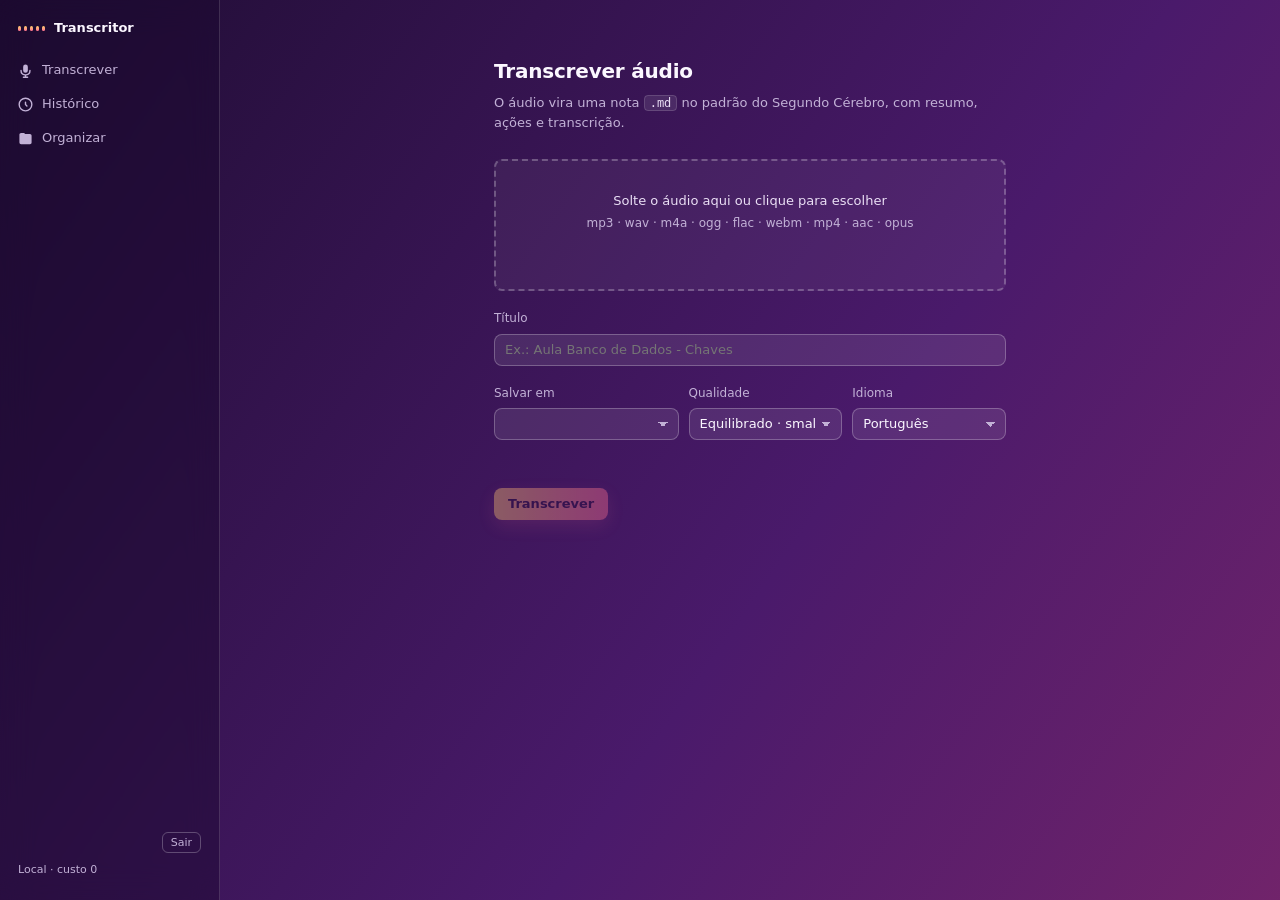
==== static/index.html @ c11c52fb "Transcritor versão login e senha, o fundo mais vivo e com opção de lixeira e excluir direto a nota n" ====
<!doctype html>
<html lang="pt-BR">
<head>
<meta charset="utf-8">
<meta name="viewport" content="width=device-width, initial-scale=1">
<title>Transcritor · Segundo Cérebro</title>
<link rel="stylesheet" href="/static/style.css">
</head>
<body>
<div class="app">
  <aside class="side">
    <div class="brand"><span class="eq" aria-hidden="true"><i></i><i></i><i></i><i></i><i></i></span>Transcritor</div>
    <nav>
      <button class="nav" data-nav="transcrever"><svg viewBox="0 0 16 16"><path d="M8 1.5a2.5 2.5 0 0 0-2.5 2.5v4a2.5 2.5 0 0 0 5 0V4A2.5 2.5 0 0 0 8 1.5Zm-4 6.5a.75.75 0 0 0-1.5 0 5.5 5.5 0 0 0 4.75 5.45V14.5h-1.5a.75.75 0 0 0 0 1.5h4.5a.75.75 0 0 0 0-1.5h-1.5v-1.05A5.5 5.5 0 0 0 13.5 8 .75.75 0 0 0 12 8a4 4 0 0 1-8 0Z"/></svg>Transcrever</button>
      <button class="nav" data-nav="historico"><svg viewBox="0 0 16 16"><path d="M8 2a6 6 0 1 0 0 12A6 6 0 0 0 8 2ZM.5 8a7.5 7.5 0 1 1 15 0 7.5 7.5 0 0 1-15 0Zm7.5-3.25a.75.75 0 0 1 .75.75v2.19l1.28 1.28a.75.75 0 1 1-1.06 1.06l-1.5-1.5A.75.75 0 0 1 7.25 8V5.5A.75.75 0 0 1 8 4.75Z"/></svg>Histórico<span class="badge" id="b-todas"></span></button>
      <button class="nav" data-nav="organizar"><svg viewBox="0 0 16 16"><path d="M1.5 3.75C1.5 2.78 2.28 2 3.25 2h2.5c.4 0 .78.16 1.06.44L7.62 3.25h5.13c.97 0 1.75.78 1.75 1.75v7.25c0 .97-.78 1.75-1.75 1.75H3.25A1.75 1.75 0 0 1 1.5 12.25v-8.5Z"/></svg>Organizar<span class="badge acc" id="b-pend"></span></button>
    </nav>
    <div class="side-foot"><div class="quem"><span id="user"></span><button id="sair" type="button">Sair</button></div>Local · custo 0</div>
  </aside>

  <main>
    <section id="v-transcrever" class="view">
      <div class="col">
        <h1>Transcrever áudio</h1>
        <p class="sub">O áudio vira uma nota <code>.md</code> no padrão do Segundo Cérebro, com resumo, ações e transcrição.</p>

        <div id="drop" tabindex="0">
          <div class="drop-t">Solte o áudio aqui ou clique para escolher</div>
          <div class="drop-s">mp3 · wav · m4a · ogg · flac · webm · mp4 · aac · opus</div>
          <div class="drop-f" id="arq"></div>
        </div>
        <input type="file" id="file" hidden accept="audio/*,video/mp4,.m4a,.opus,.flac">

        <label class="lbl">Título</label>
        <input type="text" id="titulo" placeholder="Ex.: Aula Banco de Dados - Chaves">

        <div class="grid3">
          <div><label class="lbl">Salvar em</label><select id="destino"></select></div>
          <div><label class="lbl">Qualidade</label>
            <select id="modelo">
              <option value="base">Rápido · base</option>
              <option value="small" selected>Equilibrado · small</option>
              <option value="medium">Preciso · medium</option>
            </select></div>
          <div><label class="lbl">Idioma</label>
            <select id="idioma"><option value="pt" selected>Português</option><option value="auto">Detectar</option><option value="en">Inglês</option></select></div>
        </div>
        <p class="hint" id="dica"></p>

        <button class="btn" id="go" disabled>Transcrever</button>
        <div id="barra"><i></i></div>
        <div id="msg"></div>
      </div>
    </section>

    <section id="v-historico" class="view hidden">
      <div class="split">
        <div class="list-pane">
          <div class="list-head">
            <input type="text" id="busca" placeholder="Buscar no histórico">
            <div class="chips" id="chips">
              <button class="chip" data-f="todas">Todas</button>
              <button class="chip" data-f="inbox">Para organizar</button>
              <button class="chip" data-f="organizada">Organizadas</button>
            </div>
          </div>
          <div id="lista"></div>
        </div>
        <div class="detail-pane" id="detalhe"></div>
      </div>
    </section>
  </main>
</div>
<dialog id="dlg-del">
  <h3>Excluir transcrição</h3>
  <p id="del-p"></p>
  <div class="op"><button class="btn" id="del-hist" type="button">Remover só do histórico</button>
    <small>A nota continua no Obsidian.</small></div>
  <div class="op" id="op-nota"><button class="btn perigo" id="del-nota" type="button">Excluir também a nota do Obsidian</button>
    <small>A nota vai para a lixeira do Obsidian (dá para restaurar) e o link no índice da área é removido.</small></div>
  <div id="del-msg" role="status"></div>
  <button class="btn ghost" id="del-cancel" type="button">Cancelar</button>
</dialog>
<script src="/static/fundo.js"></script>
<script src="/static/app.js"></script>
</body>
</html>
---- static/style.css ----
:root{
  --bg:#1f0d33;--panel:rgba(24,8,44,.42);--elev:rgba(255,255,255,.09);--hover:rgba(255,255,255,.07);--sel:rgba(255,255,255,.14);
  --line:rgba(255,255,255,.14);--line2:rgba(255,255,255,.25);
  --tx:#fbf7ff;--tx2:#eadff5;--mut:#c2b1d6;
  --acc:#ff6f91;--acc2:#ffb3c1;--ok:#6be3a4;--warn:#ffd36e;--err:#ff8a8a;
  --r:8px;
}
*{box-sizing:border-box}
html,body{height:100%}
body{margin:0;color:var(--tx);
  font:13px/1.55 Inter,"Segoe UI Variable","Segoe UI",system-ui,sans-serif;-webkit-font-smoothing:antialiased}
code{background:var(--elev);border:1px solid var(--line);border-radius:4px;padding:0 5px;font-size:12px;color:var(--tx2)}
.hidden{display:none!important}

.app{display:flex;height:100vh}
.side{width:220px;flex:none;background:var(--panel);border-right:1px solid var(--line);display:flex;flex-direction:column;padding:14px 10px}
.brand{display:flex;align-items:center;gap:9px;font-weight:600;font-size:13px;padding:4px 8px 16px}
.logo{width:18px;height:18px;border-radius:5px;background:linear-gradient(135deg,var(--acc),#9a7bff)}
nav{display:flex;flex-direction:column;gap:2px}
.nav{display:flex;align-items:center;gap:9px;width:100%;padding:6px 8px;border:0;background:none;color:var(--mut);
  font:inherit;font-weight:500;border-radius:var(--r);cursor:pointer;text-align:left}
.nav svg{width:15px;height:15px;fill:currentColor;flex:none}
.nav:hover{background:var(--hover);color:var(--tx2)}
.nav.on{background:var(--sel);color:var(--tx)}
.badge{margin-left:auto;font-size:11px;color:var(--mut)}
.badge.acc{color:var(--tx);background:var(--acc);border-radius:99px;padding:0 6px;min-width:18px;text-align:center}
.badge:empty{display:none}
.side-foot{margin-top:auto;padding:8px;color:var(--mut);font-size:11px}

main{flex:1;min-width:0;overflow:hidden}
.view{height:100%;overflow:auto}
.col{max-width:560px;margin:0 auto;padding:56px 24px 80px}
h1{font-size:20px;font-weight:600;margin:0 0 6px;letter-spacing:-.01em}
.sub{margin:0 0 26px;color:var(--mut)}

#drop{border:1px dashed var(--line2);border-radius:8px;padding:30px 16px;text-align:center;cursor:pointer;transition:.12s;outline:0}
#drop:hover,#drop.on,#drop:focus-visible{border-color:var(--acc);background:rgba(94,106,210,.06)}
.drop-t{color:var(--tx2);font-weight:500}
.drop-s{color:var(--mut);font-size:12px;margin-top:3px}
.drop-f{color:var(--acc2);margin-top:8px;min-height:18px}

.lbl{display:block;color:var(--mut);font-size:12px;margin:18px 0 6px}
input[type=text],select{width:100%;height:32px;padding:0 10px;border-radius:var(--r);border:1px solid var(--line2);
  background:var(--elev);color:var(--tx);font:inherit;outline:0;transition:.12s}
input[type=text]:focus,select:focus{border-color:var(--acc)}
select{appearance:none;background-image:linear-gradient(45deg,transparent 50%,var(--mut) 50%),linear-gradient(135deg,var(--mut) 50%,transparent 50%);
  background-position:calc(100% - 15px) 13px,calc(100% - 10px) 13px;background-size:5px 5px;background-repeat:no-repeat;padding-right:26px}
option,optgroup{background:#2a1240;color:var(--tx)}
.grid3{display:grid;grid-template-columns:1.2fr 1fr 1fr;gap:10px}
@media(max-width:700px){.grid3{grid-template-columns:1fr}}
.hint{color:var(--mut);font-size:12px;margin:10px 0 0;min-height:18px}

.btn{margin-top:20px;height:32px;padding:0 14px;border:0;border-radius:var(--r);background:var(--acc);color:#fff;
  font:inherit;font-weight:500;cursor:pointer;transition:.12s}
.btn:hover:not(:disabled){background:var(--acc2)}
.btn:disabled{opacity:.4;cursor:not-allowed}
.btn.ghost{background:var(--elev);border:1px solid var(--line2);color:var(--tx2)}
.btn.ghost:hover:not(:disabled){background:var(--sel)}
#barra{height:3px;background:var(--elev);border-radius:99px;overflow:hidden;margin-top:18px;display:none}
#barra i{display:block;height:100%;width:0;background:var(--acc);transition:width .4s}
#msg{margin-top:10px;color:var(--mut);min-height:20px}
#msg.ok{color:var(--ok)}#msg.err{color:var(--err)}
#msg a{color:var(--acc2);cursor:pointer;text-decoration:none}
#msg a:hover{text-decoration:underline}

.split{display:flex;height:100%}
.list-pane{width:340px;flex:none;border-right:1px solid var(--line);display:flex;flex-direction:column;min-height:0}
.list-head{padding:14px 12px 10px;border-bottom:1px solid var(--line)}
.chips{display:flex;gap:6px;margin-top:10px;flex-wrap:wrap}
.chip{border:1px solid var(--line2);background:none;color:var(--mut);font:inherit;font-size:12px;border-radius:99px;padding:2px 10px;cursor:pointer}
.chip:hover{color:var(--tx2)}
.chip.on{background:var(--sel);color:var(--tx);border-color:var(--line2)}
#lista{overflow:auto;flex:1}
.row{display:block;width:100%;text-align:left;border:0;border-bottom:1px solid var(--line);background:none;color:inherit;font:inherit;padding:11px 14px;cursor:pointer}
.row:hover{background:var(--hover)}
.row.on{background:var(--sel)}
.row-t{display:flex;align-items:center;gap:8px;font-weight:500}
.row-t span.t{white-space:nowrap;overflow:hidden;text-overflow:ellipsis}
.dot{width:7px;height:7px;border-radius:50%;flex:none}
.dot.inbox{background:var(--warn)}.dot.organizada{background:var(--ok)}.dot.ausente{background:var(--err)}
.row-m{color:var(--mut);font-size:12px;margin-top:2px;padding-left:15px;white-space:nowrap;overflow:hidden;text-overflow:ellipsis}
.vazio{color:var(--mut);padding:28px 18px;text-align:center}

.detail-pane{flex:1;min-width:0;overflow:auto}
.det{max-width:720px;padding:34px 36px 80px}
.det h2{font-size:18px;font-weight:600;margin:0 0 6px;letter-spacing:-.01em}
.meta{color:var(--mut);font-size:12px;display:flex;gap:8px;flex-wrap:wrap;align-items:center}
.tag{background:var(--elev);border:1px solid var(--line);border-radius:4px;padding:0 6px;font-size:11px;color:var(--mut)}
.det h3{font-size:12px;font-weight:500;color:var(--mut);margin:26px 0 8px;text-transform:uppercase;letter-spacing:.04em}
.det ul{margin:0;padding:0;list-style:none}
.det li{padding:6px 0;border-bottom:1px solid var(--line);color:var(--tx2)}
.det li.ac:before{content:"";display:inline-block;width:11px;height:11px;border:1px solid var(--line2);border-radius:3px;margin-right:9px;vertical-align:-1px}
.nota-fraca{color:var(--mut);font-size:12px;margin-top:6px}
details{margin-top:6px}
summary{cursor:pointer;color:var(--tx2);padding:4px 0}
.par{color:var(--tx2);margin:10px 0}
.par b{color:var(--mut);font-weight:500;font-variant-numeric:tabular-nums;margin-right:6px}
.org{margin-top:30px;padding:16px;border:1px solid var(--line);border-radius:8px;background:var(--panel)}
.org .lbl{margin-top:0}
.org .atual{color:var(--mut);font-size:12px;margin-bottom:12px}
.org .ac-row{display:flex;gap:10px;align-items:center}
.org .btn{margin-top:0;flex:none}
.org .res{margin-top:10px;font-size:12px;min-height:16px}
.org .res.ok{color:var(--ok)}.org .res.err{color:var(--err)}

/* ===== visual vivo: degradê, vidro e ícones de som ===== */
body{background:linear-gradient(125deg,#1f0d33 0%,#4a1a6b 28%,#8c2a6a 58%,#0f7d78 100%);
  background-size:220% 220%;background-attachment:fixed;animation:fluxo 24s ease-in-out infinite alternate}
@keyframes fluxo{from{background-position:0% 30%}to{background-position:100% 70%}}
.app{position:relative;z-index:1}
.side{backdrop-filter:blur(16px);-webkit-backdrop-filter:blur(16px)}
.list-pane{background:rgba(24,8,44,.22)}
.org{background:rgba(24,8,44,.4);backdrop-filter:blur(8px)}
#drop{background:rgba(255,255,255,.05);border-width:2px}
#drop:hover,#drop.on,#drop:focus-visible{border-color:var(--warn);background:rgba(255,211,110,.1)}
.drop-f{color:var(--warn)}
.btn{background:linear-gradient(90deg,#ffc371,#ff6f91);color:#2a0f3a;font-weight:600;box-shadow:0 6px 18px rgba(255,111,145,.3)}
.btn:hover:not(:disabled){background:linear-gradient(90deg,#ffd08a,#ff86a4);transform:translateY(-1px)}
.badge.acc{background:linear-gradient(90deg,#ffc371,#ff6f91);color:#2a0f3a;font-weight:600}
.logo{background:linear-gradient(135deg,#ffc371,#ff6f91)}
#barra i{background:linear-gradient(90deg,#2fe0c8,#ffd36e,#ff6f91);background-size:200% 100%;animation:brilho 2s linear infinite}
@keyframes brilho{to{background-position:200% 0}}
input[type=text]:focus,select:focus{border-color:var(--warn)}

.eq{display:flex;align-items:center;gap:3px;height:20px}
.eq i{width:3px;border-radius:2px;background:linear-gradient(#ffd36e,#ff6f91);height:5px;animation:eq 1.1s ease-in-out infinite}
.eq i:nth-child(2){animation-delay:-.25s}.eq i:nth-child(3){animation-delay:-.5s}
.eq i:nth-child(4){animation-delay:-.75s}.eq i:nth-child(5){animation-delay:-.1s}
@keyframes eq{0%,100%{height:4px}50%{height:18px}}

#fundo{position:fixed;inset:0;overflow:hidden;pointer-events:none;z-index:0}
#fundo svg{position:absolute;fill:none;stroke:#fff;stroke-width:1.5;stroke-linecap:round;stroke-linejoin:round;
  opacity:0;animation:sobe linear infinite}
@keyframes sobe{
  0%{transform:translateY(0) rotate(var(--r0));opacity:0}
  12%,88%{opacity:var(--o)}
  100%{transform:translateY(-115vh) rotate(var(--r1));opacity:0}
}
@media (prefers-reduced-motion:reduce){*{animation:none!important;transition:none!important}#fundo{display:none}}

/* ===== v3: fundo interativo, lixeira, modal de exclusão e login ===== */
#fundo .ic{position:absolute;will-change:transform}
#fundo svg{position:static;display:block}
.row-wrap{position:relative;border-bottom:1px solid var(--line)}
.row-wrap .row{border-bottom:0;padding-right:48px}
.lixo{position:absolute;right:8px;top:50%;transform:translateY(-50%);width:30px;height:30px;border:0;border-radius:8px;
  background:none;color:var(--mut);cursor:pointer;display:grid;place-items:center;opacity:.6;transition:.15s}
.lixo svg{width:16px;height:16px;fill:none;stroke:currentColor;stroke-width:1.7;stroke-linecap:round;stroke-linejoin:round}
.row-wrap:hover .lixo,.lixo:focus-visible{opacity:1}
.lixo:hover{background:rgba(255,138,138,.2);color:var(--err)}

dialog{width:min(440px,92vw);border:1px solid var(--line2);border-radius:18px;padding:24px;color:var(--tx);
  background:linear-gradient(160deg,#3a1559,#2a1240);box-shadow:0 30px 80px rgba(0,0,0,.55)}
dialog::backdrop{background:rgba(15,5,30,.6);backdrop-filter:blur(4px)}
dialog h3{margin:0 0 6px;font-size:16px}
dialog p{margin:0 0 6px;color:var(--tx2)}
dialog .op{margin-top:14px}
dialog .op small{display:block;color:var(--mut);margin-top:6px;font-size:12px}
dialog .btn{margin-top:0;width:100%;height:36px}
dialog .btn.perigo{background:rgba(255,138,138,.16);color:#ffb3b3;border:1px solid rgba(255,138,138,.5);box-shadow:none}
dialog .btn.perigo:hover:not(:disabled){background:rgba(255,138,138,.3);transform:none}
dialog .btn.ghost{margin-top:16px}
#del-msg{margin-top:12px;color:var(--warn);min-height:16px;font-size:12px}

.quem{display:flex;align-items:center;justify-content:space-between;gap:8px;margin-bottom:8px;color:var(--tx2);font-size:12px}
.quem span{overflow:hidden;text-overflow:ellipsis;white-space:nowrap}
.quem button{border:1px solid var(--line2);background:none;color:var(--mut);border-radius:6px;padding:1px 8px;font:inherit;font-size:11px;cursor:pointer}
.quem button:hover{color:var(--tx);background:var(--hover)}

.auth-wrap{position:relative;z-index:1;min-height:100vh;display:grid;place-items:center;padding:24px}
.auth-card{width:min(420px,100%);padding:34px 32px 28px;border-radius:24px;border:1px solid var(--line2);
  background:rgba(24,8,44,.5);backdrop-filter:blur(20px);-webkit-backdrop-filter:blur(20px);box-shadow:0 30px 80px rgba(10,3,30,.5)}
.auth-card .eq.grande{height:44px;gap:5px;justify-content:center;margin-bottom:14px}
.auth-card .eq.grande i{width:6px;height:8px;animation-name:eqg}
@keyframes eqg{0%,100%{height:8px}50%{height:40px}}
.auth-card .eq i:nth-child(6){animation-delay:-.4s}.auth-card .eq i:nth-child(7){animation-delay:-.65s}
.auth-card h1{text-align:center;font-size:24px}
.auth-card .sub{text-align:center;margin-bottom:12px}
.auth-card input[type=text],.auth-card input[type=password]{width:100%;height:40px;padding:0 12px;border-radius:var(--r);
  border:1px solid var(--line2);background:var(--elev);color:var(--tx);font:inherit;outline:0;transition:.12s}
.auth-card input:focus{border-color:var(--warn)}
.senha{position:relative}
.senha input{padding-right:76px!important}
.senha button{position:absolute;right:6px;top:6px;height:28px;padding:0 10px;border:0;border-radius:6px;background:var(--sel);color:var(--tx2);font:inherit;font-size:11px;cursor:pointer}
.lembrar{display:flex;align-items:center;gap:8px;margin-top:16px;color:var(--mut);font-size:12px;cursor:pointer}
.lembrar input{accent-color:#ff6f91}
.auth-card .btn{width:100%;height:42px;margin-top:18px}
#amsg{margin-top:10px;min-height:18px;color:var(--err);text-align:center}
.nota{margin:8px 0 0;color:var(--mut);font-size:11.5px;text-align:center;line-height:1.5}
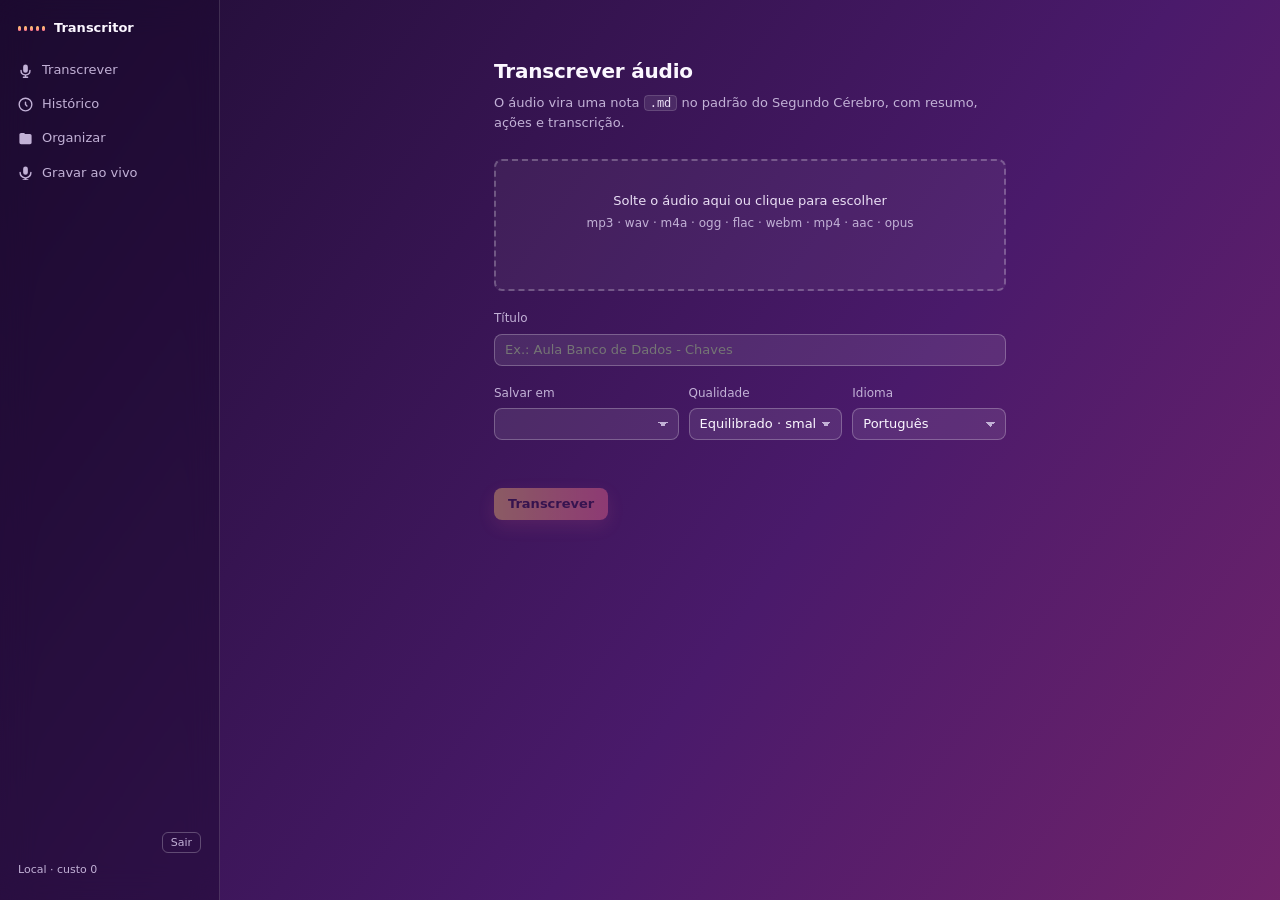
==== commit 4eccb9b4: "usando o Codex do OpenAI para fazer essa parte do microfone + transcição em tempo real" ====
--- a/static/index.html
+++ b/static/index.html
@@ -14,6 +14,7 @@
       <button class="nav" data-nav="transcrever"><svg viewBox="0 0 16 16"><path d="M8 1.5a2.5 2.5 0 0 0-2.5 2.5v4a2.5 2.5 0 0 0 5 0V4A2.5 2.5 0 0 0 8 1.5Zm-4 6.5a.75.75 0 0 0-1.5 0 5.5 5.5 0 0 0 4.75 5.45V14.5h-1.5a.75.75 0 0 0 0 1.5h4.5a.75.75 0 0 0 0-1.5h-1.5v-1.05A5.5 5.5 0 0 0 13.5 8 .75.75 0 0 0 12 8a4 4 0 0 1-8 0Z"/></svg>Transcrever</button>
       <button class="nav" data-nav="historico"><svg viewBox="0 0 16 16"><path d="M8 2a6 6 0 1 0 0 12A6 6 0 0 0 8 2ZM.5 8a7.5 7.5 0 1 1 15 0 7.5 7.5 0 0 1-15 0Zm7.5-3.25a.75.75 0 0 1 .75.75v2.19l1.28 1.28a.75.75 0 1 1-1.06 1.06l-1.5-1.5A.75.75 0 0 1 7.25 8V5.5A.75.75 0 0 1 8 4.75Z"/></svg>Histórico<span class="badge" id="b-todas"></span></button>
       <button class="nav" data-nav="organizar"><svg viewBox="0 0 16 16"><path d="M1.5 3.75C1.5 2.78 2.28 2 3.25 2h2.5c.4 0 .78.16 1.06.44L7.62 3.25h5.13c.97 0 1.75.78 1.75 1.75v7.25c0 .97-.78 1.75-1.75 1.75H3.25A1.75 1.75 0 0 1 1.5 12.25v-8.5Z"/></svg>Organizar<span class="badge acc" id="b-pend"></span></button>
+      <button class="nav" data-nav="ao-vivo"><svg viewBox="0 0 16 16"><path d="M8 1.5a2.5 2.5 0 0 0-2.5 2.5v4a2.5 2.5 0 0 0 5 0V4A2.5 2.5 0 0 0 8 1.5ZM3 8a.75.75 0 0 0-1.5 0A6.5 6.5 0 0 0 7 14.38v.87H5.5a.75.75 0 0 0 0 1.5h5a.75.75 0 0 0 0-1.5H9v-.87A6.5 6.5 0 0 0 14.5 8a.75.75 0 0 0-1.5 0 5 5 0 0 1-10 0Z"/></svg>Gravar ao vivo</button>
     </nav>
     <div class="side-foot"><div class="quem"><span id="user"></span><button id="sair" type="button">Sair</button></div>Local · custo 0</div>
   </aside>
@@ -69,6 +70,28 @@
         <div class="detail-pane" id="detalhe"></div>
       </div>
     </section>
+    <section id="v-ao-vivo" class="view hidden">
+      <div class="col live-col">
+        <h1>Gravar e transcrever ao vivo</h1>
+        <p class="sub">Escolha o microfone, o áudio do computador ou os dois. A transcrição aparece enquanto você fala.</p>
+        <div class="live-card">
+          <label class="lbl">Fonte de áudio</label>
+          <select id="av-fonte"><option value="mic">Microfone</option><option value="sistema">Computador (tela ou guia)</option><option value="ambos" selected>Microfone + computador</option></select>
+          <div class="grid3">
+            <div><label class="lbl">Salvar em</label><select id="av-destino"></select></div>
+            <div><label class="lbl">Qualidade</label><select id="av-modelo"><option value="tiny">Rápida · tiny</option><option value="base" selected>Equilibrada · base</option><option value="small">Precisa · small</option></select></div>
+            <div><label class="lbl">Idioma</label><select id="av-idioma"><option value="pt" selected>Português</option><option value="auto">Detectar</option><option value="en">Inglês</option></select></div>
+          </div>
+          <label class="lbl">Título</label><input type="text" id="av-titulo" placeholder="Ex.: Reunião de projeto">
+          <p class="hint" id="av-dica"></p>
+          <label class="check"><input type="checkbox" id="av-guardar" checked> Guardar também o áudio para baixar no final</label>
+          <div id="av-vu" class="vu" aria-label="Nível do áudio"></div>
+          <div class="live-status"><b id="av-tempo">00:00</b><span id="av-estado">Pronto para iniciar</span></div>
+          <button class="btn" id="av-ini">Iniciar gravação</button><button class="btn perigo" id="av-parar" hidden>Parar e salvar</button><button class="btn ghost" id="av-desc" hidden>Descartar</button>
+          <div id="av-msg"></div><div id="av-live" class="live-text"><div class="vazio">A transcrição aparecerá aqui.</div></div><div id="av-fim"></div>
+        </div>
+      </div>
+    </section>
   </main>
 </div>
 <dialog id="dlg-del">
@@ -83,5 +106,6 @@
 </dialog>
 <script src="/static/fundo.js"></script>
 <script src="/static/app.js"></script>
+<script src="/static/aovivo.js"></script>
 </body>
 </html>
--- a/static/style.css
+++ b/static/style.css
@@ -49,6 +49,23 @@
 .grid3{display:grid;grid-template-columns:1.2fr 1fr 1fr;gap:10px}
 @media(max-width:700px){.grid3{grid-template-columns:1fr}}
 .hint{color:var(--mut);font-size:12px;margin:10px 0 0;min-height:18px}
+.live-col{max-width:760px}
+.live-card{padding:20px;border:1px solid var(--line);border-radius:14px;background:rgba(24,8,44,.38);backdrop-filter:blur(10px)}
+.check{display:flex;align-items:center;gap:8px;margin-top:16px;color:var(--tx2);font-size:12px}
+.check input{accent-color:var(--acc)}
+.vu{height:52px;display:flex;align-items:end;gap:3px;margin:24px 0 10px;padding:0 4px;border-bottom:1px solid var(--line)}
+.vu i{flex:1;min-width:2px;height:4px;border-radius:3px 3px 0 0;background:linear-gradient(#2fe0c8,#ff6f91);transition:height .08s}
+.live-status{display:flex;align-items:center;gap:12px;color:var(--mut);font-size:12px}
+.live-status b{font-size:18px;color:var(--tx);font-variant-numeric:tabular-nums}
+#av-parar{background:rgba(255,138,138,.2);color:#ffd0d0;border:1px solid rgba(255,138,138,.5);box-shadow:none}
+#av-desc{margin-left:8px}
+#av-msg{min-height:20px;margin-top:12px;color:var(--mut)}
+#av-msg.err{color:var(--err)}
+.live-text{height:260px;overflow:auto;margin-top:14px;padding:12px 14px;border:1px solid var(--line);border-radius:8px;background:rgba(0,0,0,.12);color:var(--tx2)}
+.live-text p{margin:0;padding:7px 0;border-bottom:1px solid var(--line)}
+.live-text p b{color:var(--acc2);font-variant-numeric:tabular-nums;margin-right:8px}
+#av-fim{margin-top:12px;color:var(--ok);display:flex;gap:12px;flex-wrap:wrap}
+#av-fim a{color:var(--acc2);cursor:pointer}
 
 .btn{margin-top:20px;height:32px;padding:0 14px;border:0;border-radius:var(--r);background:var(--acc);color:#fff;
   font:inherit;font-weight:500;cursor:pointer;transition:.12s}
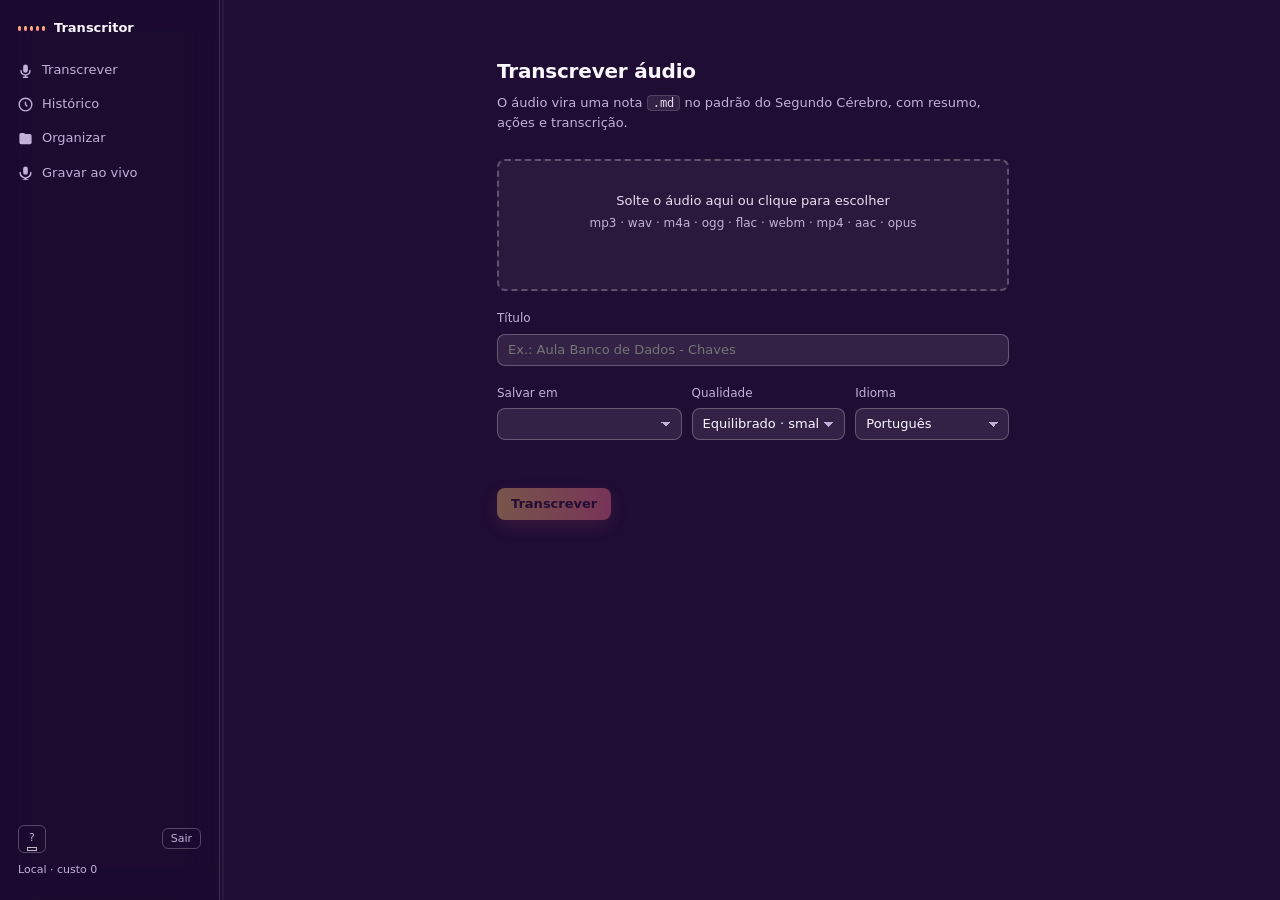
==== commit 616ae7ed: "Ajustes nos layouts e tambem nos usuarios, agora deixar publico" ====
--- a/static/index.html
+++ b/static/index.html
@@ -16,8 +16,9 @@
       <button class="nav" data-nav="organizar"><svg viewBox="0 0 16 16"><path d="M1.5 3.75C1.5 2.78 2.28 2 3.25 2h2.5c.4 0 .78.16 1.06.44L7.62 3.25h5.13c.97 0 1.75.78 1.75 1.75v7.25c0 .97-.78 1.75-1.75 1.75H3.25A1.75 1.75 0 0 1 1.5 12.25v-8.5Z"/></svg>Organizar<span class="badge acc" id="b-pend"></span></button>
       <button class="nav" data-nav="ao-vivo"><svg viewBox="0 0 16 16"><path d="M8 1.5a2.5 2.5 0 0 0-2.5 2.5v4a2.5 2.5 0 0 0 5 0V4A2.5 2.5 0 0 0 8 1.5ZM3 8a.75.75 0 0 0-1.5 0A6.5 6.5 0 0 0 7 14.38v.87H5.5a.75.75 0 0 0 0 1.5h5a.75.75 0 0 0 0-1.5H9v-.87A6.5 6.5 0 0 0 14.5 8a.75.75 0 0 0-1.5 0 5 5 0 0 1-10 0Z"/></svg>Gravar ao vivo</button>
     </nav>
-    <div class="side-foot"><div class="quem"><span id="user"></span><button id="sair" type="button">Sair</button></div>Local · custo 0</div>
+    <div class="side-foot"><div class="quem"><button class="avatar" id="perfil-btn" type="button"><span id="avatar-letra">?</span><img id="avatar-img" alt=""></button><span id="user"></span><button id="sair" type="button">Sair</button></div>Local · custo 0</div>
   </aside>
+  <div class="resize-handle" id="resize-handle" role="separator" aria-label="Ajustar largura da barra lateral" tabindex="0"></div>
 
   <main>
     <section id="v-transcrever" class="view">
@@ -57,7 +58,7 @@
     <section id="v-historico" class="view hidden">
       <div class="split">
         <div class="list-pane">
-          <div class="list-head">
+          <div class="list-head"><div class="organizar-acoes"><b>Organização</b><button class="btn ghost" id="nova-pasta" type="button">+ Nova pasta</button><button class="btn ghost" id="importar-pastas" type="button">Selecionar pasta do computador</button><input id="pasta-computador" type="file" webkitdirectory directory multiple hidden><small>As subpastas serão importadas para o espaço deste usuário.</small></div>
             <input type="text" id="busca" placeholder="Buscar no histórico">
             <div class="chips" id="chips">
               <button class="chip" data-f="todas">Todas</button>
@@ -104,6 +105,14 @@
   <div id="del-msg" role="status"></div>
   <button class="btn ghost" id="del-cancel" type="button">Cancelar</button>
 </dialog>
+<dialog id="dlg-perfil">
+  <h3>Perfil e aparência</h3>
+  <div class="perfil-top"><button class="avatar grande" id="perfil-foto-btn" type="button"><span id="perfil-letra">?</span><img id="perfil-img" alt=""></button><div><b id="perfil-nome"></b><p>Preferências deste usuário</p></div></div>
+  <input id="perfil-arquivo" type="file" accept="image/png,image/jpeg,image/webp" hidden>
+  <label class="lbl" for="tema">Tema</label>
+  <select id="tema"><option value="aurora">Aurora</option><option value="oceano">Oceano profissional</option><option value="grafite">Grafite executivo</option><option value="floresta">Floresta calma</option><option value="neon">Neon criativo</option><option value="papel">Papel claro</option></select>
+  <div id="perfil-msg"></div><button class="btn" id="perfil-salvar" type="button">Salvar preferências</button><button class="btn ghost" id="perfil-fechar" type="button">Fechar</button>
+</dialog>
 <script src="/static/fundo.js"></script>
 <script src="/static/app.js"></script>
 <script src="/static/aovivo.js"></script>
--- a/static/style.css
+++ b/static/style.css
@@ -3,17 +3,23 @@
   --line:rgba(255,255,255,.14);--line2:rgba(255,255,255,.25);
   --tx:#fbf7ff;--tx2:#eadff5;--mut:#c2b1d6;
   --acc:#ff6f91;--acc2:#ffb3c1;--ok:#6be3a4;--warn:#ffd36e;--err:#ff8a8a;
-  --r:8px;
+  --button:linear-gradient(90deg,#ffc371,#ff6f91);--button-hover:linear-gradient(90deg,#ffd08a,#ff86a4);--button-tx:#2a0f3a;
+  --progress:linear-gradient(90deg,#2fe0c8,#ffd36e,#ff6f91);--shadow:0 12px 30px rgba(10,3,30,.16);--shadow-soft:0 8px 20px rgba(10,3,30,.12);--shadow-button:0 6px 18px rgba(255,111,145,.3);--shadow-dialog:0 30px 80px rgba(10,3,30,.5);--dialog:linear-gradient(160deg,#3a1559,#2a1240);
+  --r:8px;--font:Inter,"Segoe UI Variable","Segoe UI",system-ui,sans-serif;
 }
 *{box-sizing:border-box}
 html,body{height:100%}
 body{margin:0;color:var(--tx);
-  font:13px/1.55 Inter,"Segoe UI Variable","Segoe UI",system-ui,sans-serif;-webkit-font-smoothing:antialiased}
+  font:13px/1.55 var(--font);-webkit-font-smoothing:antialiased}
 code{background:var(--elev);border:1px solid var(--line);border-radius:4px;padding:0 5px;font-size:12px;color:var(--tx2)}
 .hidden{display:none!important}
 
 .app{display:flex;height:100vh}
 .side{width:220px;flex:none;background:var(--panel);border-right:1px solid var(--line);display:flex;flex-direction:column;padding:14px 10px}
+.resize-handle{width:6px;flex:none;cursor:col-resize;background:transparent;position:relative;z-index:4}
+.resize-handle:after{content:"";position:absolute;top:0;bottom:0;left:2px;width:2px;border-radius:2px;background:var(--line2);opacity:.2;transition:.15s}
+.resize-handle:hover:after,.resize-handle:focus-visible:after,.app.redimensionando .resize-handle:after{opacity:1;background:var(--acc)}
+.app.redimensionando{user-select:none;cursor:col-resize}.app.redimensionando main{pointer-events:none}
 .brand{display:flex;align-items:center;gap:9px;font-weight:600;font-size:13px;padding:4px 8px 16px}
 .logo{width:18px;height:18px;border-radius:5px;background:linear-gradient(135deg,var(--acc),#9a7bff)}
 nav{display:flex;flex-direction:column;gap:2px}
@@ -48,9 +54,10 @@
 option,optgroup{background:#2a1240;color:var(--tx)}
 .grid3{display:grid;grid-template-columns:1.2fr 1fr 1fr;gap:10px}
 @media(max-width:700px){.grid3{grid-template-columns:1fr}}
+@media(max-width:700px){.resize-handle{display:none}.side{width:220px}}
 .hint{color:var(--mut);font-size:12px;margin:10px 0 0;min-height:18px}
 .live-col{max-width:760px}
-.live-card{padding:20px;border:1px solid var(--line);border-radius:14px;background:rgba(24,8,44,.38);backdrop-filter:blur(10px)}
+.live-card{padding:20px;border:1px solid var(--line);border-radius:14px;background:var(--panel);backdrop-filter:blur(10px);box-shadow:var(--shadow)}
 .check{display:flex;align-items:center;gap:8px;margin-top:16px;color:var(--tx2);font-size:12px}
 .check input{accent-color:var(--acc)}
 .vu{height:52px;display:flex;align-items:end;gap:3px;margin:24px 0 10px;padding:0 4px;border-bottom:1px solid var(--line)}
@@ -62,6 +69,10 @@
 #av-msg{min-height:20px;margin-top:12px;color:var(--mut)}
 #av-msg.err{color:var(--err)}
 .live-text{height:260px;overflow:auto;margin-top:14px;padding:12px 14px;border:1px solid var(--line);border-radius:8px;background:rgba(0,0,0,.12);color:var(--tx2)}
+.live-text .legenda-pendente{color:var(--mut);font-style:italic;animation:legenda-pulsar 1.2s ease-in-out infinite}
+.interpretacao-ia{padding:12px 14px;border:1px solid var(--line);border-left:3px solid var(--acc2);border-radius:8px;background:var(--elev);color:var(--tx2);box-shadow:var(--shadow-soft)}
+.interpretacao-ia p{margin:6px 0}
+@keyframes legenda-pulsar{50%{opacity:.45}}
 .live-text p{margin:0;padding:7px 0;border-bottom:1px solid var(--line)}
 .live-text p b{color:var(--acc2);font-variant-numeric:tabular-nums;margin-right:8px}
 #av-fim{margin-top:12px;color:var(--ok);display:flex;gap:12px;flex-wrap:wrap}
@@ -83,6 +94,7 @@
 .split{display:flex;height:100%}
 .list-pane{width:340px;flex:none;border-right:1px solid var(--line);display:flex;flex-direction:column;min-height:0}
 .list-head{padding:14px 12px 10px;border-bottom:1px solid var(--line)}
+.organizar-acoes{padding:4px 0 12px;margin-bottom:10px;border-bottom:1px solid var(--line);display:flex;gap:6px;flex-wrap:wrap;align-items:center}.organizar-acoes b{width:100%;font-size:13px}.organizar-acoes .btn{margin-top:0;font-size:11px}.organizar-acoes small{width:100%;color:var(--mut);font-size:11px}
 .chips{display:flex;gap:6px;margin-top:10px;flex-wrap:wrap}
 .chip{border:1px solid var(--line2);background:none;color:var(--mut);font:inherit;font-size:12px;border-radius:99px;padding:2px 10px;cursor:pointer}
 .chip:hover{color:var(--tx2)}
@@ -121,7 +133,7 @@
 .org .res.ok{color:var(--ok)}.org .res.err{color:var(--err)}
 
 /* ===== visual vivo: degradê, vidro e ícones de som ===== */
-body{background:linear-gradient(125deg,#1f0d33 0%,#4a1a6b 28%,#8c2a6a 58%,#0f7d78 100%);
+body{background:var(--bg);
   background-size:220% 220%;background-attachment:fixed;animation:fluxo 24s ease-in-out infinite alternate}
 @keyframes fluxo{from{background-position:0% 30%}to{background-position:100% 70%}}
 .app{position:relative;z-index:1}
@@ -131,11 +143,11 @@
 #drop{background:rgba(255,255,255,.05);border-width:2px}
 #drop:hover,#drop.on,#drop:focus-visible{border-color:var(--warn);background:rgba(255,211,110,.1)}
 .drop-f{color:var(--warn)}
-.btn{background:linear-gradient(90deg,#ffc371,#ff6f91);color:#2a0f3a;font-weight:600;box-shadow:0 6px 18px rgba(255,111,145,.3)}
-.btn:hover:not(:disabled){background:linear-gradient(90deg,#ffd08a,#ff86a4);transform:translateY(-1px)}
+.btn{background:var(--button);color:var(--button-tx);font-weight:600;box-shadow:var(--shadow-button)}
+.btn:hover:not(:disabled){background:var(--button-hover);transform:translateY(-1px)}
 .badge.acc{background:linear-gradient(90deg,#ffc371,#ff6f91);color:#2a0f3a;font-weight:600}
-.logo{background:linear-gradient(135deg,#ffc371,#ff6f91)}
-#barra i{background:linear-gradient(90deg,#2fe0c8,#ffd36e,#ff6f91);background-size:200% 100%;animation:brilho 2s linear infinite}
+.logo{background:var(--button)}
+#barra i{background:var(--progress);background-size:200% 100%;animation:brilho 2s linear infinite}
 @keyframes brilho{to{background-position:200% 0}}
 input[type=text]:focus,select:focus{border-color:var(--warn)}
 
@@ -167,7 +179,7 @@
 .lixo:hover{background:rgba(255,138,138,.2);color:var(--err)}
 
 dialog{width:min(440px,92vw);border:1px solid var(--line2);border-radius:18px;padding:24px;color:var(--tx);
-  background:linear-gradient(160deg,#3a1559,#2a1240);box-shadow:0 30px 80px rgba(0,0,0,.55)}
+  background:var(--dialog);box-shadow:var(--shadow-dialog)}
 dialog::backdrop{background:rgba(15,5,30,.6);backdrop-filter:blur(4px)}
 dialog h3{margin:0 0 6px;font-size:16px}
 dialog p{margin:0 0 6px;color:var(--tx2)}
@@ -186,7 +198,7 @@
 
 .auth-wrap{position:relative;z-index:1;min-height:100vh;display:grid;place-items:center;padding:24px}
 .auth-card{width:min(420px,100%);padding:34px 32px 28px;border-radius:24px;border:1px solid var(--line2);
-  background:rgba(24,8,44,.5);backdrop-filter:blur(20px);-webkit-backdrop-filter:blur(20px);box-shadow:0 30px 80px rgba(10,3,30,.5)}
+  background:var(--panel);backdrop-filter:blur(20px);-webkit-backdrop-filter:blur(20px);box-shadow:var(--shadow-dialog)}
 .auth-card .eq.grande{height:44px;gap:5px;justify-content:center;margin-bottom:14px}
 .auth-card .eq.grande i{width:6px;height:8px;animation-name:eqg}
 @keyframes eqg{0%,100%{height:8px}50%{height:40px}}
@@ -204,3 +216,19 @@
 .auth-card .btn{width:100%;height:42px;margin-top:18px}
 #amsg{margin-top:10px;min-height:18px;color:var(--err);text-align:center}
 .nota{margin:8px 0 0;color:var(--mut);font-size:11.5px;text-align:center;line-height:1.5}
+.login-toggle{display:block;margin:14px auto 0;border:0;background:none;color:var(--acc2);font:inherit;font-size:12px;cursor:pointer}
+.login-toggle:hover{text-decoration:underline}
+.avatar{width:28px;height:28px;flex:none;border:1px solid var(--line2);border-radius:50%;padding:0;display:grid;place-items:center;overflow:hidden;background:linear-gradient(135deg,var(--acc),var(--acc2));color:#fff;font-weight:700;cursor:pointer}
+.avatar img{width:100%;height:100%;object-fit:cover}.avatar.grande{width:58px;height:58px;font-size:20px}.perfil-top{display:flex;align-items:center;gap:14px;margin:18px 0}.perfil-top p{margin:2px 0;color:var(--mut);font-size:12px}.perfil-top b{font-size:15px}.quem .avatar{margin-right:2px}.quem #user{flex:1}
+#perfil-msg{min-height:18px;margin-top:10px;color:var(--err);font-size:12px}#dlg-perfil .btn{width:100%;margin-top:12px}
+body[data-tema="oceano"]{--bg:linear-gradient(125deg,#071b2b,#0d526d,#188a8b,#102b4e);--panel:rgba(5,25,42,.55);--elev:rgba(136,225,235,.12);--button:linear-gradient(90deg,#42d6c5,#3587e8);--button-hover:linear-gradient(90deg,#6ae5d7,#62a5ff);--acc:#5eead4;--acc2:#9ae6ff;--shadow-dialog:0 30px 80px rgba(0,15,35,.5)}
+body[data-tema="grafite"]{--bg:linear-gradient(125deg,#11151b,#303641,#697386,#171a20);--panel:rgba(17,21,27,.62);--elev:rgba(255,255,255,.1);--button:linear-gradient(90deg,#aeb8c8,#64748b);--button-hover:linear-gradient(90deg,#d1d8e2,#8492a6);--button-tx:#12161c;--acc:#cbd5e1;--acc2:#e2e8f0}
+body[data-tema="floresta"]{--bg:linear-gradient(125deg,#10251d,#245b4a,#6c8c55,#142b2b);--panel:rgba(16,37,29,.58);--elev:rgba(190,230,170,.12);--button:linear-gradient(90deg,#9bcf72,#3e9f7a);--button-hover:linear-gradient(90deg,#b8e68d,#58bd94);--acc:#a7e27d;--acc2:#d1f2b0}
+body[data-tema="neon"]{--bg:linear-gradient(125deg,#180c2e,#4b136d,#c02670,#0a5361);--panel:rgba(24,8,44,.55);--elev:rgba(255,255,255,.12);--button:linear-gradient(90deg,#f0abfc,#22d3ee);--button-hover:linear-gradient(90deg,#f5c2ff,#67e8f9);--button-tx:#24102f;--acc:#f0abfc;--acc2:#a5f3fc}
+body[data-tema="papel"]{--bg:linear-gradient(125deg,#e9edf2,#d9e2e8,#f6efe4,#d9e6dc);--tx:#202633;--tx2:#354052;--mut:#657083;--line:rgba(32,38,51,.15);--line2:rgba(32,38,51,.28);--elev:rgba(255,255,255,.55);--panel:rgba(255,255,255,.58);--hover:rgba(32,38,51,.06);--sel:rgba(32,38,51,.1);--button:linear-gradient(90deg,#4f81bd,#6b9e78);--button-hover:linear-gradient(90deg,#6696cf,#83b38f);--button-tx:#fff;--acc:#3d6ea8;--acc2:#315d91;--shadow:0 12px 30px rgba(44,56,70,.12);--shadow-dialog:0 30px 80px rgba(44,56,70,.25);--dialog:#f5f7fa}
+body[data-tema="papel"] .list-pane{background:rgba(255,255,255,.3)}
+body[data-tema="oceano"]{--font:"Segoe UI",Arial,sans-serif}
+body[data-tema="grafite"]{--font:"Trebuchet MS","Segoe UI",sans-serif}
+body[data-tema="floresta"]{--font:Georgia,"Segoe UI",serif}
+body[data-tema="neon"]{--font:"Segoe UI",Arial,sans-serif}
+body[data-tema="papel"]{--font:Arial,"Segoe UI",sans-serif}
